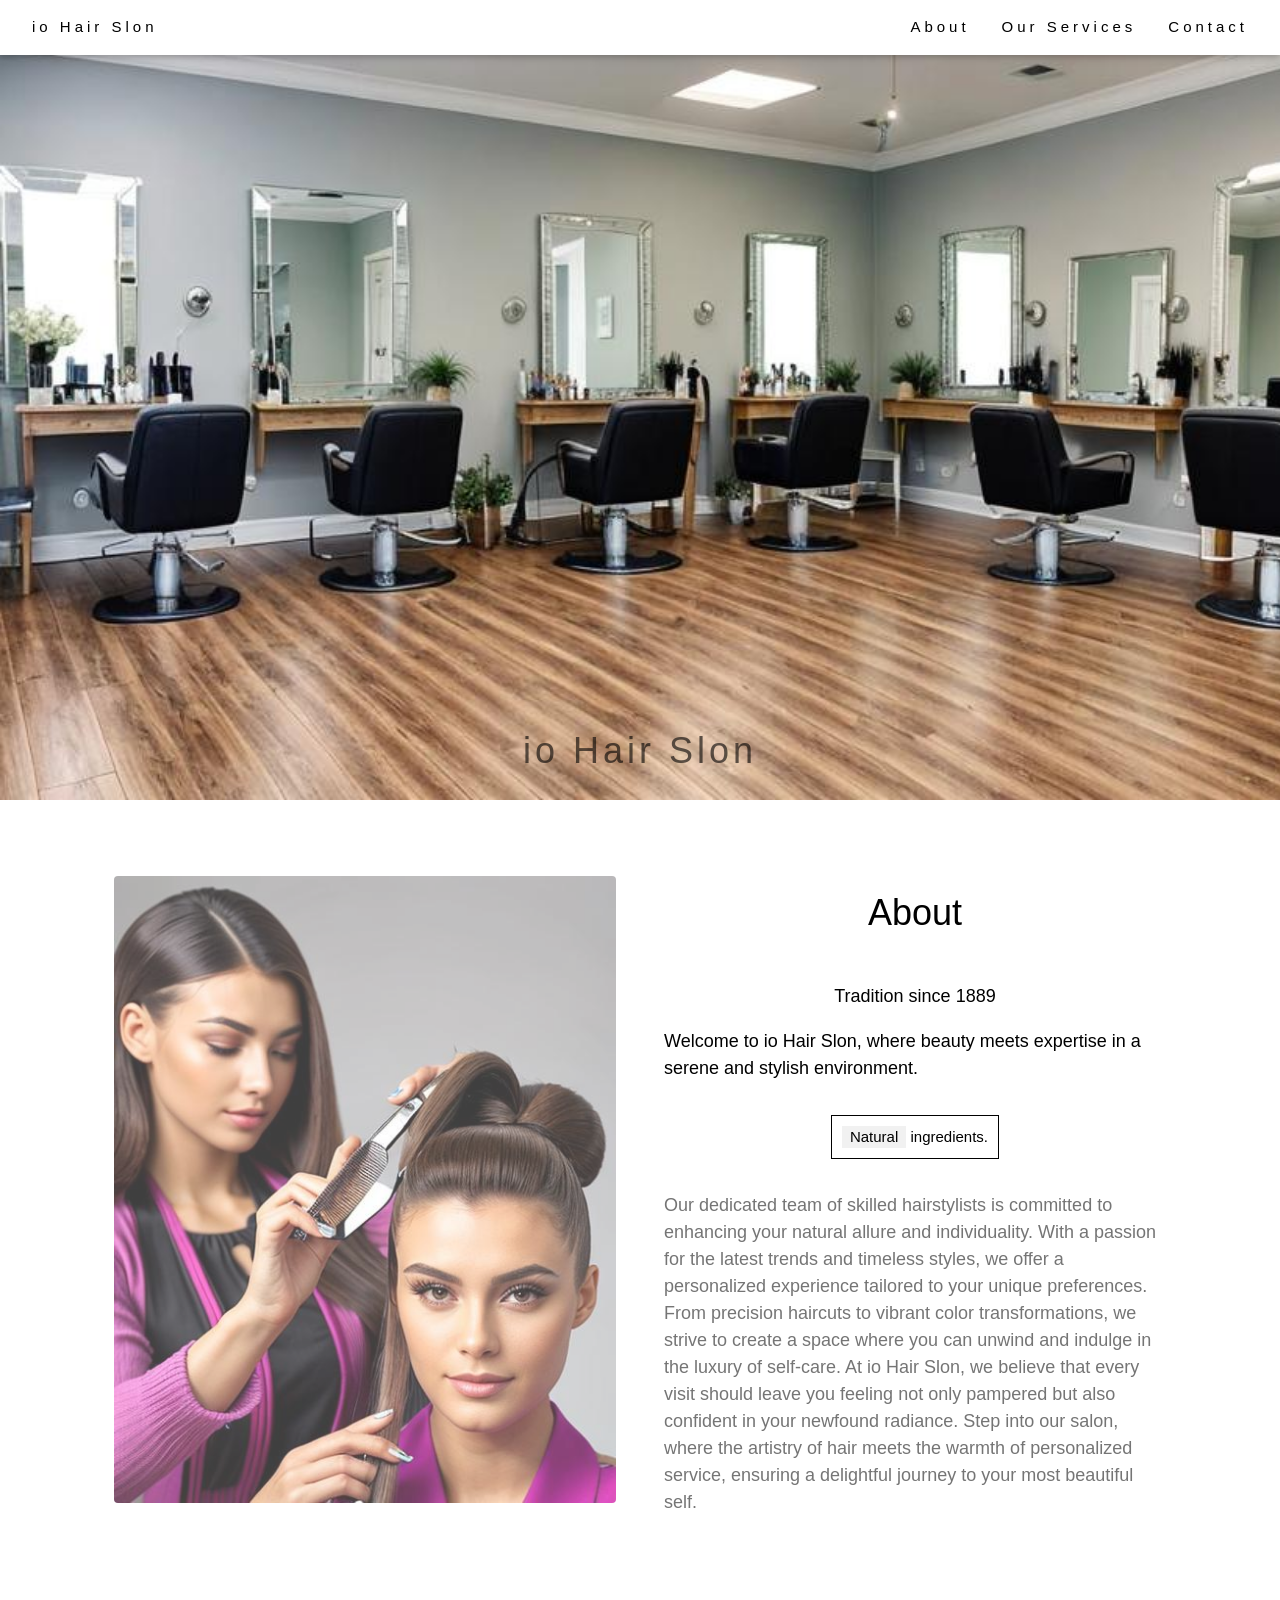
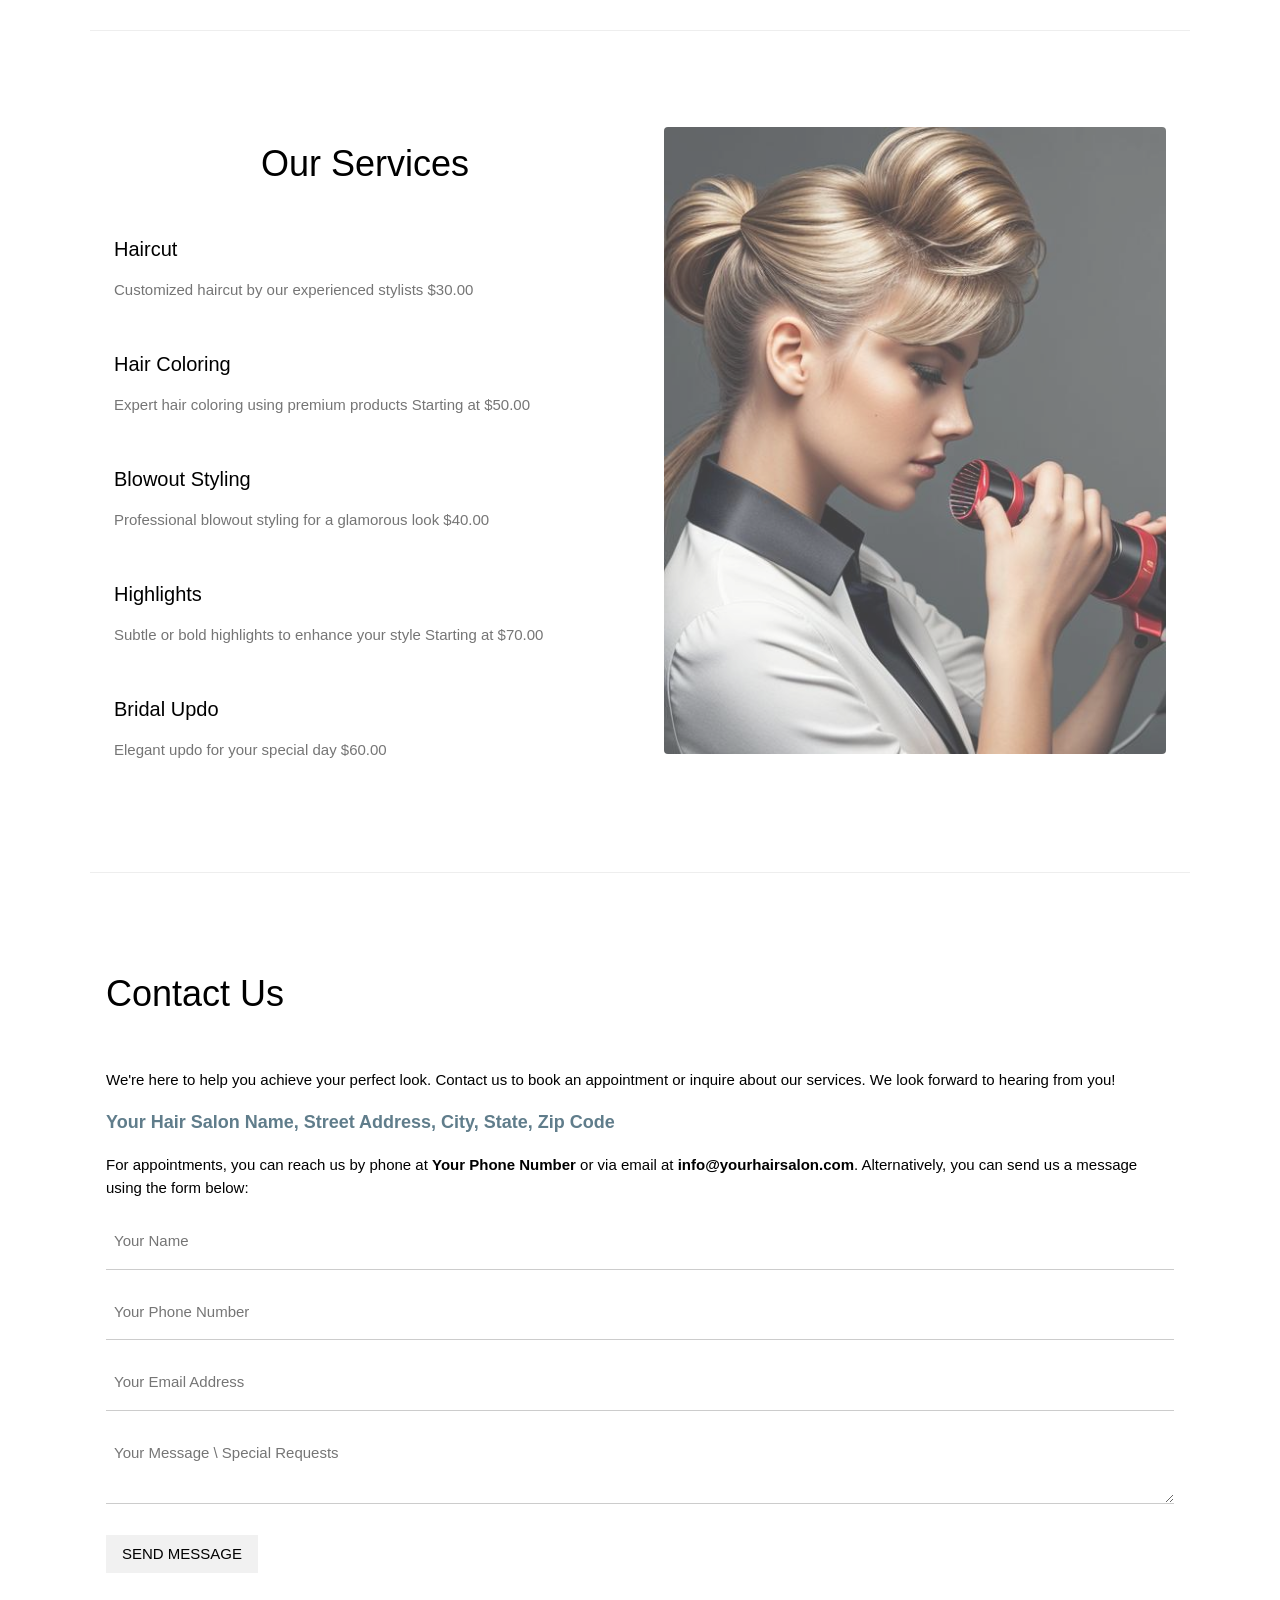
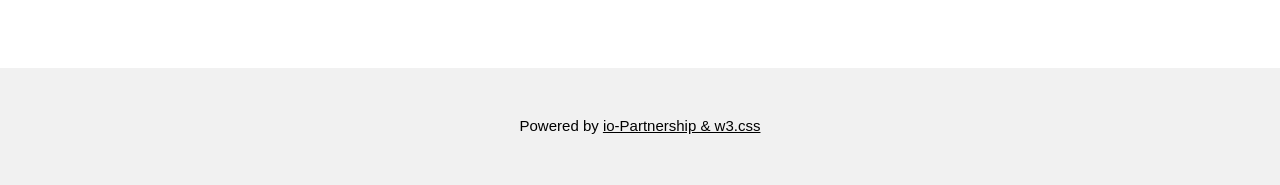
==== index2.html @ a85abbee "first commit" ====
<!DOCTYPE html>
<html lang="en">
<head>
  <meta charset="UTF-8">
  <meta name="viewport" content="width=device-width, initial-scale=1">
  <title>io Hair Slon</title>
  <link rel="stylesheet" href="https://www.w3schools.com/w3css/4/w3.css">
  <link rel="stylesheet" href="styles.css">
</head>
<body>

<!-- Navbar (sit on top) -->
<div class="w3-top">
  <div class="w3-bar w3-white w3-padding w3-card" style="letter-spacing:4px;">
    <a href="#home" class="w3-bar-item w3-button">io Hair Slon</a>
    <!-- Right-sided navbar links. Hide them on small screens -->
    <div class="w3-right w3-hide-small">
      <a href="#about" class="w3-bar-item w3-button">About</a>
      <a href="#Our Services" class="w3-bar-item w3-button">Our Services</a>
      <a href="#contact" class="w3-bar-item w3-button">Contact</a>
    </div>
  </div>
</div>

<!-- Header -->
<header class="w3-display-container w3-content w3-wide" style="max-width:1600px;min-width:500px" id="home">
  <img src="/assets/slon-floor.jpeg" alt="Hamburger Catering" width="1400" height="800">
  <div class="w3-display-bottommiddle w3-padding-large w3-opacity">
    <h1 class="w3-xxlarge">io Hair Slon</h1>
  </div>
</header>

<!-- Page content -->
<div class="w3-content" style="max-width:1100px">

  <!-- About Section -->
  <div class="w3-row w3-padding-64" id="about">
    <div class="w3-col m6 w3-padding-large w3-hide-small">
      <img src="assets/models.jpeg" class="w3-round w3-image w3-opacity-min" alt="Table Setting" width="600" height="750">
    </div>

    <div class="w3-col m6 w3-padding-large">
      <h1 class="w3-center">About</h1><br>
      <h5 class="w3-center">Tradition since 1889</h5>
      <p class="w3-large">Welcome to io Hair Slon, where beauty meets expertise in a serene and stylish environment.</p> 
    
      <div style="text-align: center;">
        <p style="display: inline-block; padding: 10px; border: 1px solid #000;"><span class="w3-tag w3-light-grey">Natural</span> ingredients.</p>
      </div>

      <p class="w3-large w3-text-grey w3-hide-medium">Our dedicated team of skilled hairstylists is committed to enhancing your natural allure and individuality. With a passion for the latest trends and timeless styles, we offer a personalized experience tailored to your unique preferences. From precision haircuts to vibrant color transformations, we strive to create a space where you can unwind and indulge in the luxury of self-care. At io Hair Slon, we believe that every visit should leave you feeling not only pampered but also confident in your newfound radiance. Step into our salon, where the artistry of hair meets the warmth of personalized service, ensuring a delightful journey to your most beautiful self.</p>
    </div>
  </div>
  
  <hr>
  
  <!-- Menu Section -->
  <!-- Services Section -->
<div class="w3-row w3-padding-64" id="Our Services">
  <div class="w3-col l6 w3-padding-large">
    <h1 class="w3-center">Our Services</h1><br>

    <h4>Haircut</h4>
    <p class="w3-text-grey">Customized haircut by our experienced stylists  $30.00</p><br>

    <h4>Hair Coloring</h4>
    <p class="w3-text-grey">Expert hair coloring using premium products  Starting at $50.00</p><br>

    <h4>Blowout Styling</h4>
    <p class="w3-text-grey">Professional blowout styling for a glamorous look  $40.00</p><br>

    <h4>Highlights</h4>
    <p class="w3-text-grey">Subtle or bold highlights to enhance your style  Starting at $70.00</p><br>

    <h4>Bridal Updo</h4>
    <p class="w3-text-grey">Elegant updo for your special day  $60.00</p>
  </div>

  <div class="w3-col l6 w3-padding-large">
    <img src="assets/Blower.jpeg" class="w3-round w3-image w3-opacity-min" alt="Services" style="width:100%">
  </div>
</div>

  <hr>

  <!-- Contact Section -->
  <div class="w3-container w3-padding-64" id="contact">
  <h1>Contact Us</h1><br>
  <p>We're here to help you achieve your perfect look. Contact us to book an appointment or inquire about our services. We look forward to hearing from you!</p>
  <p class="w3-text-blue-grey w3-large"><b>Your Hair Salon Name, Street Address, City, State, Zip Code</b></p>
  <p>For appointments, you can reach us by phone at <b>Your Phone Number</b> or via email at <b>info@yourhairsalon.com</b>. Alternatively, you can send us a message using the form below:</p>
  <form action="/contact_form.php" method="post">
    <p><input class="w3-input w3-padding-16" type="text" placeholder="Your Name" required name="Name"></p>
    <p><input class="w3-input w3-padding-16" type="tel" placeholder="Your Phone Number" required name="PhoneNumber"></p>
    <p><input class="w3-input w3-padding-16" type="email" placeholder="Your Email Address" required name="Email"></p>
    <p><textarea class="w3-input w3-padding-16" placeholder="Your Message \ Special Requests" required name="Message"></textarea></p>
    <p><button class="w3-button w3-light-grey w3-section" type="submit">SEND MESSAGE</button></p>
  </form>
</div>

  <!-- <div class="w3-container w3-padding-64" id="contact">
    <h1>Contact</h1><br>
    <p>We offer full-service catering for any event, large or small. We understand your needs and we will cater the food to satisfy the biggest criteria of them all, both look and taste. Do not hesitate to contact us.</p>
    <p class="w3-text-blue-grey w3-large"><b>Catering Service, 42nd Living St, 43043 New York, NY</b></p>
    <p>You can also contact us by phone 00553123-2323 or email catering@catering.com, or you can send us a message here:</p>
    <form action="/action_page.php" target="_blank">
      <p><input class="w3-input w3-padding-16" type="text" placeholder="Name" required name="Name"></p>
      <p><input class="w3-input w3-padding-16" type="number" placeholder="How many people" required name="People"></p>
      <p><input class="w3-input w3-padding-16" type="datetime-local" placeholder="Date and time" required name="date" value="2020-11-16T20:00"></p>
      <p><input class="w3-input w3-padding-16" type="text" placeholder="Message \ Special requirements" required name="Message"></p>
      <p><button class="w3-button w3-light-grey w3-section" type="submit">SEND MESSAGE</button></p>
    </form>
  </div> -->
  
<!-- End page content -->
</div>

<!-- Footer -->
<footer class="w3-center w3-light-grey w3-padding-32">
  <p>Powered by <a href="" title="W3.CSS" target="_blank" class="w3-hover-text-green">io-Partnership & w3.css</a></p>
</footer>

</body>
</html>
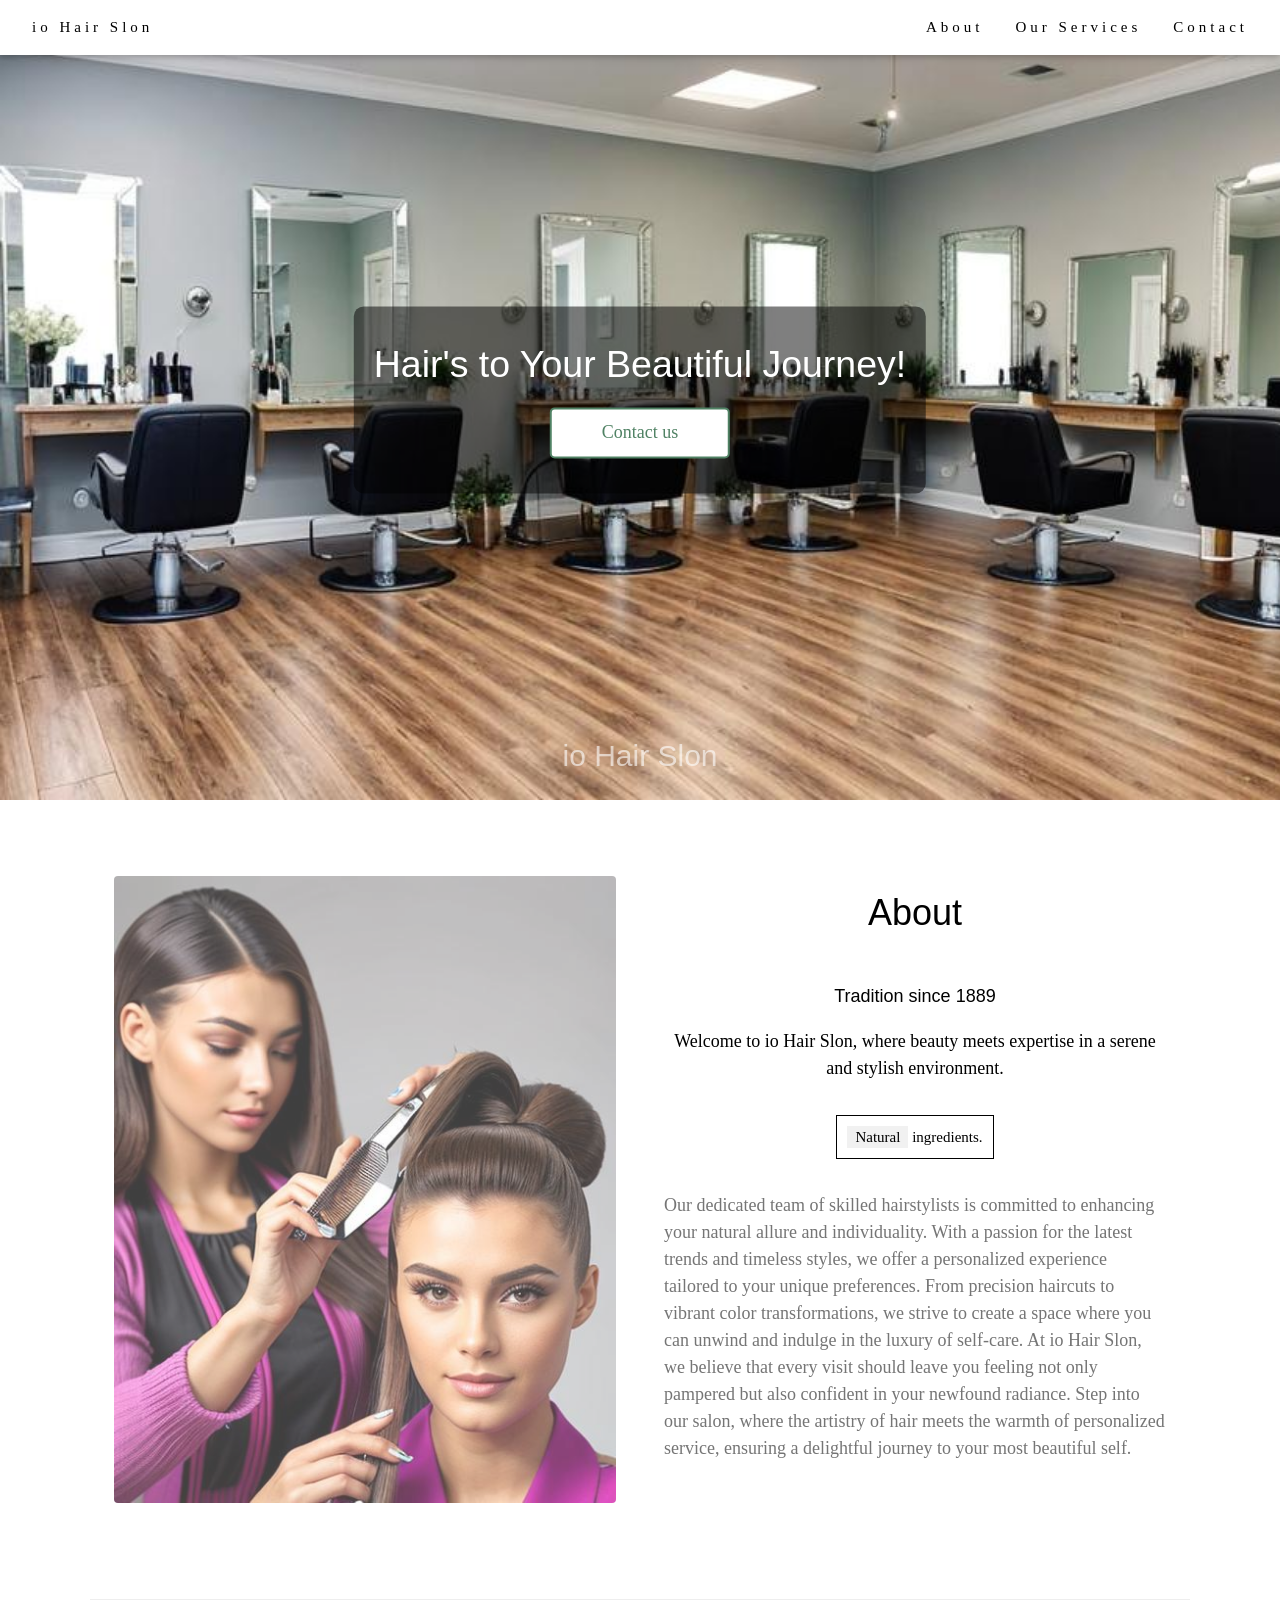
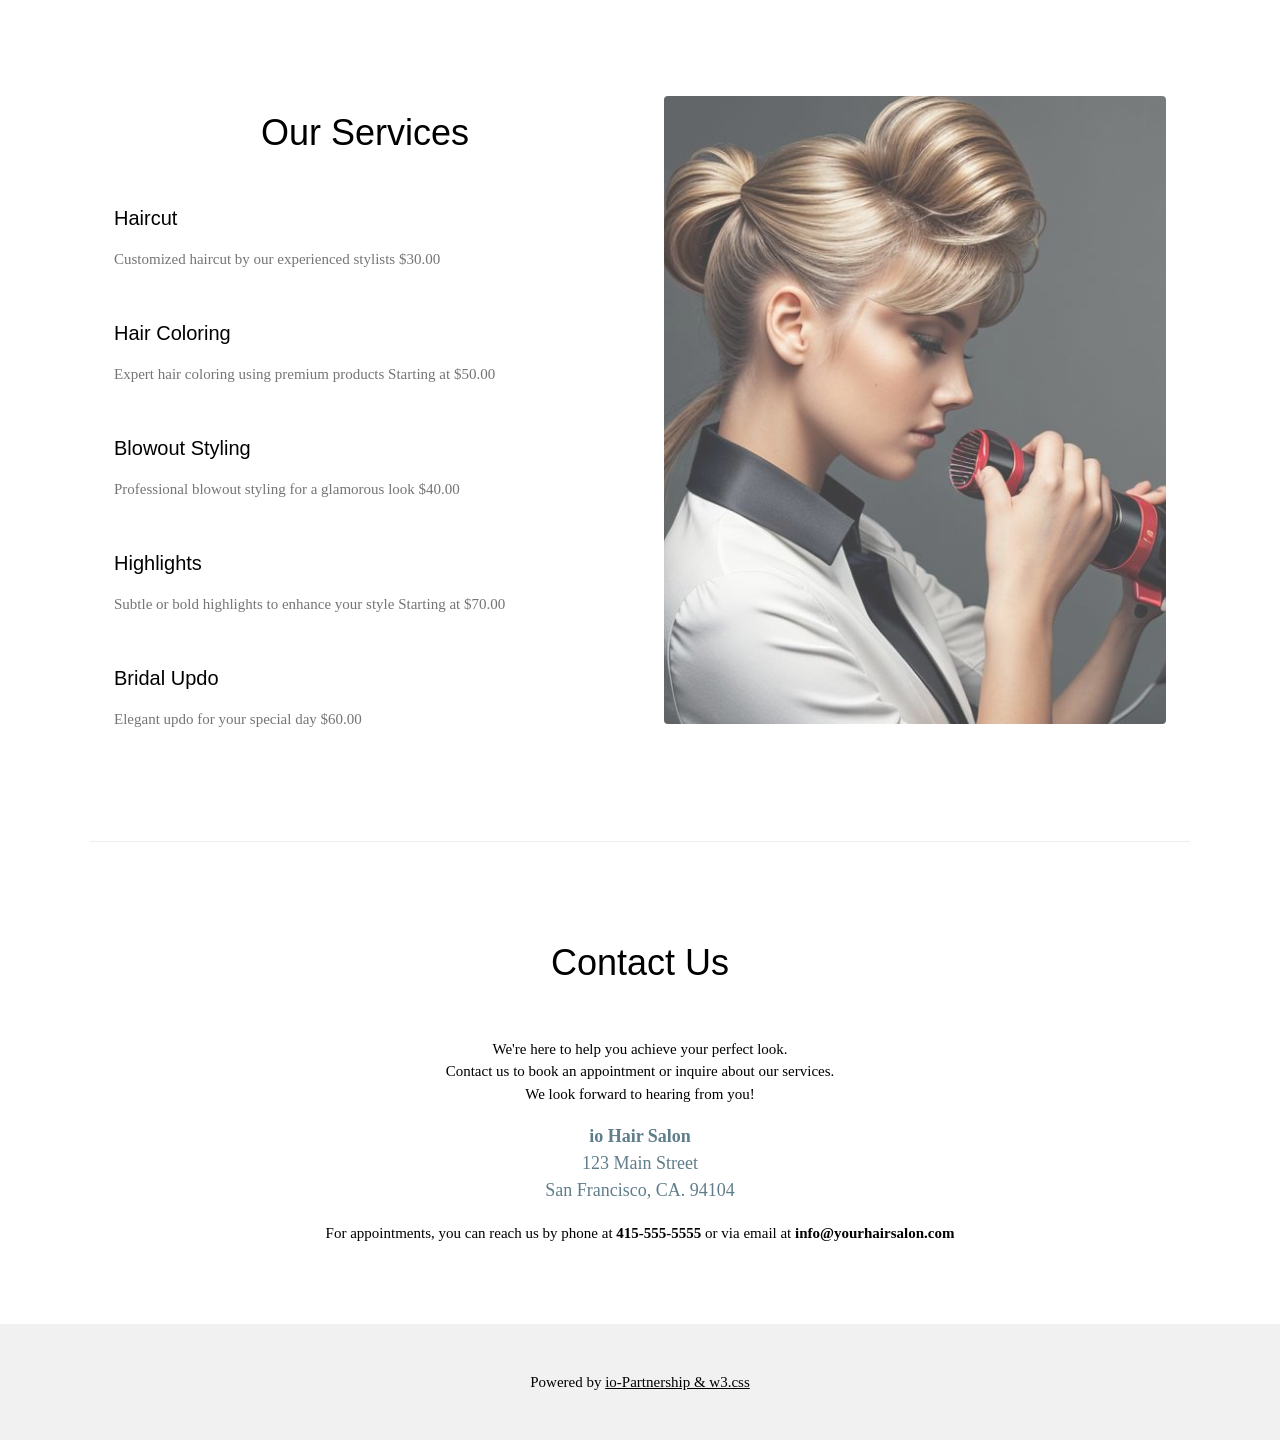
==== commit 14db8d69: "action button and contact section" ====
--- a/index2.html
+++ b/index2.html
@@ -1,104 +1,210 @@
+<!-- index.html -->
 <!DOCTYPE html>
 <html lang="en">
-<head>
-  <meta charset="UTF-8">
-  <meta name="viewport" content="width=device-width, initial-scale=1">
-  <title>io Hair Slon</title>
-  <link rel="stylesheet" href="https://www.w3schools.com/w3css/4/w3.css">
-  <link rel="stylesheet" href="styles.css">
-</head>
-<body>
-
-<!-- Navbar (sit on top) -->
-<div class="w3-top">
-  <div class="w3-bar w3-white w3-padding w3-card" style="letter-spacing:4px;">
-    <a href="#home" class="w3-bar-item w3-button">io Hair Slon</a>
-    <!-- Right-sided navbar links. Hide them on small screens -->
-    <div class="w3-right w3-hide-small">
-      <a href="#about" class="w3-bar-item w3-button">About</a>
-      <a href="#Our Services" class="w3-bar-item w3-button">Our Services</a>
-      <a href="#contact" class="w3-bar-item w3-button">Contact</a>
+  <head>
+    <meta charset="UTF-8" />
+    <meta name="viewport" content="width=device-width, initial-scale=1" />
+    <title>io Hair Slon</title>
+    <link rel="stylesheet" href="https://www.w3schools.com/w3css/4/w3.css" />
+    <link rel="stylesheet" href="index.css">
+  </head>
+  <body>
+    <!-- Navbar (sit on top) -->
+    <div class="w3-top">
+      <div
+        class="w3-bar w3-white w3-padding w3-card"
+        style="letter-spacing: 4px"
+      >
+        <a href="#home" class="w3-bar-item w3-button">io Hair Slon</a>
+        <!-- Right-sided navbar links. Hide them on small screens -->
+        <div class="w3-right w3-hide-small">
+          <a href="#about" class="w3-bar-item w3-button">About</a>
+          <a href="#Our Services" class="w3-bar-item w3-button">Our Services</a>
+          <a href="#contact" class="w3-bar-item w3-button">Contact</a>
+        </div>
+      </div>
+    </div>
+
+    <!-- Header -->
+<header class="custom-header">
+  <img src="/assets/slon-floor.jpeg" alt="Hamburger Catering" width="1400" height="800" />
+
+  <div class="w3-display-middle">
+    <div class="custom-overlay">
+      <h1 class="custom-heading">Hair's to Your Beautiful Journey!</h1>
+      <button onclick="location.href='#contact'" class="custom-button" >Contact us</button>
     </div>
   </div>
-</div>
-
-<!-- Header -->
-<header class="w3-display-container w3-content w3-wide" style="max-width:1600px;min-width:500px" id="home">
-  <img src="/assets/slon-floor.jpeg" alt="Hamburger Catering" width="1400" height="800">
+
   <div class="w3-display-bottommiddle w3-padding-large w3-opacity">
-    <h1 class="w3-xxlarge">io Hair Slon</h1>
+    <h1 class="custom-subheading">io Hair Slon</h1>
   </div>
 </header>
 
-<!-- Page content -->
-<div class="w3-content" style="max-width:1100px">
-
-  <!-- About Section -->
-  <div class="w3-row w3-padding-64" id="about">
-    <div class="w3-col m6 w3-padding-large w3-hide-small">
-      <img src="assets/models.jpeg" class="w3-round w3-image w3-opacity-min" alt="Table Setting" width="600" height="750">
-    </div>
-
-    <div class="w3-col m6 w3-padding-large">
-      <h1 class="w3-center">About</h1><br>
-      <h5 class="w3-center">Tradition since 1889</h5>
-      <p class="w3-large">Welcome to io Hair Slon, where beauty meets expertise in a serene and stylish environment.</p> 
-    
-      <div style="text-align: center;">
-        <p style="display: inline-block; padding: 10px; border: 1px solid #000;"><span class="w3-tag w3-light-grey">Natural</span> ingredients.</p>
-      </div>
-
-      <p class="w3-large w3-text-grey w3-hide-medium">Our dedicated team of skilled hairstylists is committed to enhancing your natural allure and individuality. With a passion for the latest trends and timeless styles, we offer a personalized experience tailored to your unique preferences. From precision haircuts to vibrant color transformations, we strive to create a space where you can unwind and indulge in the luxury of self-care. At io Hair Slon, we believe that every visit should leave you feeling not only pampered but also confident in your newfound radiance. Step into our salon, where the artistry of hair meets the warmth of personalized service, ensuring a delightful journey to your most beautiful self.</p>
-    </div>
-  </div>
-  
-  <hr>
-  
-  <!-- Menu Section -->
-  <!-- Services Section -->
-<div class="w3-row w3-padding-64" id="Our Services">
-  <div class="w3-col l6 w3-padding-large">
-    <h1 class="w3-center">Our Services</h1><br>
-
-    <h4>Haircut</h4>
-    <p class="w3-text-grey">Customized haircut by our experienced stylists  $30.00</p><br>
-
-    <h4>Hair Coloring</h4>
-    <p class="w3-text-grey">Expert hair coloring using premium products  Starting at $50.00</p><br>
-
-    <h4>Blowout Styling</h4>
-    <p class="w3-text-grey">Professional blowout styling for a glamorous look  $40.00</p><br>
-
-    <h4>Highlights</h4>
-    <p class="w3-text-grey">Subtle or bold highlights to enhance your style  Starting at $70.00</p><br>
-
-    <h4>Bridal Updo</h4>
-    <p class="w3-text-grey">Elegant updo for your special day  $60.00</p>
-  </div>
-
-  <div class="w3-col l6 w3-padding-large">
-    <img src="assets/Blower.jpeg" class="w3-round w3-image w3-opacity-min" alt="Services" style="width:100%">
-  </div>
-</div>
-
-  <hr>
-
-  <!-- Contact Section -->
-  <div class="w3-container w3-padding-64" id="contact">
-  <h1>Contact Us</h1><br>
-  <p>We're here to help you achieve your perfect look. Contact us to book an appointment or inquire about our services. We look forward to hearing from you!</p>
-  <p class="w3-text-blue-grey w3-large"><b>Your Hair Salon Name, Street Address, City, State, Zip Code</b></p>
-  <p>For appointments, you can reach us by phone at <b>Your Phone Number</b> or via email at <b>info@yourhairsalon.com</b>. Alternatively, you can send us a message using the form below:</p>
-  <form action="/contact_form.php" method="post">
-    <p><input class="w3-input w3-padding-16" type="text" placeholder="Your Name" required name="Name"></p>
-    <p><input class="w3-input w3-padding-16" type="tel" placeholder="Your Phone Number" required name="PhoneNumber"></p>
-    <p><input class="w3-input w3-padding-16" type="email" placeholder="Your Email Address" required name="Email"></p>
-    <p><textarea class="w3-input w3-padding-16" placeholder="Your Message \ Special Requests" required name="Message"></textarea></p>
-    <p><button class="w3-button w3-light-grey w3-section" type="submit">SEND MESSAGE</button></p>
-  </form>
-</div>
-
-  <!-- <div class="w3-container w3-padding-64" id="contact">
+    <!-- Page content -->
+    <div class="w3-content" style="max-width: 1100px">
+      <!-- About Section -->
+      <div class="w3-row w3-padding-64" id="about">
+        <div class="w3-col m6 w3-padding-large w3-hide-small">
+          <img
+            src="assets/models.jpeg"
+            class="w3-round w3-image w3-opacity-min"
+            alt="Table Setting"
+            width="600"
+            height="750"
+          />
+        </div>
+
+        <div class="w3-col m6 w3-padding-large">
+          <h1 class="w3-center">About</h1>
+          <br />
+          <h5 class="w3-center">Tradition since 1889</h5>
+          <p class="w3-large w3-center">
+            Welcome to io Hair Slon, where beauty meets expertise in a serene
+            and stylish environment.
+          </p>
+
+          <div style="text-align: center">
+            <p
+              style="
+                display: inline-block;
+                padding: 10px;
+                border: 1px solid #000;
+              "
+            >
+              <span class="w3-tag w3-light-grey">Natural</span> ingredients.
+            </p>
+          </div>
+
+          <p class="w3-large w3-text-grey w3-hide-medium">
+            Our dedicated team of skilled hairstylists is committed to enhancing
+            your natural allure and individuality. With a passion for the latest
+            trends and timeless styles, we offer a personalized experience
+            tailored to your unique preferences. From precision haircuts to
+            vibrant color transformations, we strive to create a space where you
+            can unwind and indulge in the luxury of self-care. At io Hair Slon,
+            we believe that every visit should leave you feeling not only
+            pampered but also confident in your newfound radiance. Step into our
+            salon, where the artistry of hair meets the warmth of personalized
+            service, ensuring a delightful journey to your most beautiful self.
+          </p>
+        </div>
+      </div>
+
+      <hr />
+
+      <!-- Menu Section -->
+      <!-- Services Section -->
+      <div class="w3-row w3-padding-64" id="Our Services">
+        <div class="w3-col l6 w3-padding-large">
+          <h1 class="w3-center">Our Services</h1>
+          <br />
+
+          <h4>Haircut</h4>
+          <p class="w3-text-grey">
+            Customized haircut by our experienced stylists $30.00
+          </p>
+          <br />
+
+          <h4>Hair Coloring</h4>
+          <p class="w3-text-grey">
+            Expert hair coloring using premium products Starting at $50.00
+          </p>
+          <br />
+
+          <h4>Blowout Styling</h4>
+          <p class="w3-text-grey">
+            Professional blowout styling for a glamorous look $40.00
+          </p>
+          <br />
+
+          <h4>Highlights</h4>
+          <p class="w3-text-grey">
+            Subtle or bold highlights to enhance your style Starting at $70.00
+          </p>
+          <br />
+
+          <h4>Bridal Updo</h4>
+          <p class="w3-text-grey">Elegant updo for your special day $60.00</p>
+        </div>
+
+        <div class="w3-col l6 w3-padding-large">
+          <img
+            src="assets/Blower.jpeg"
+            class="w3-round w3-image w3-opacity-min"
+            alt="Services"
+            style="width: 100%"
+          />
+        </div>
+      </div>
+
+      <hr />
+
+      <!-- Contact Section -->
+      <div class="w3-container w3-padding-64 w3-center" id="contact">
+        <h1>Contact Us</h1>
+        <br />
+        <p>
+          We're here to help you achieve your perfect look. <br> 
+          Contact us to book an appointment or inquire about our services.<br> 
+          We look forward to hearing from you!
+        </p>
+        <p class="w3-text-blue-grey w3-large">
+          <b>io Hair Salon </b> <br>
+            123 Main Street <br>
+            San Francisco, CA. 94104
+        </p>
+        <p>
+          For appointments, you can reach us by phone at
+          <b>415-555-5555</b> or via email at
+          <b>info@yourhairsalon.com</b> 
+          <!-- Alternatively, you can send us a message using the form below: -->
+        </p>
+        <!-- <form action="/contact_form.php" method="post">
+          <p>
+            <input
+              class="w3-input w3-padding-16"
+              type="text"
+              placeholder="Your Name"
+              required
+              name="Name"
+            />
+          </p>
+          <p>
+            <input
+              class="w3-input w3-padding-16"
+              type="tel"
+              placeholder="Your Phone Number"
+              required
+              name="PhoneNumber"
+            />
+          </p>
+          <p>
+            <input
+              class="w3-input w3-padding-16"
+              type="email"
+              placeholder="Your Email Address"
+              required
+              name="Email"
+            />
+          </p>
+          <p>
+            <textarea
+              class="w3-input w3-padding-16"
+              placeholder="Your Message \ Special Requests"
+              required
+              name="Message"
+            ></textarea>
+          </p>
+          <p>
+            <button class="w3-button w3-light-grey w3-section" type="submit">
+              SEND MESSAGE
+            </button>
+          </p>
+        </form> -->
+      </div>
+
+      <!-- <div class="w3-container w3-padding-64" id="contact">
     <h1>Contact</h1><br>
     <p>We offer full-service catering for any event, large or small. We understand your needs and we will cater the food to satisfy the biggest criteria of them all, both look and taste. Do not hesitate to contact us.</p>
     <p class="w3-text-blue-grey w3-large"><b>Catering Service, 42nd Living St, 43043 New York, NY</b></p>
@@ -111,14 +217,18 @@
       <p><button class="w3-button w3-light-grey w3-section" type="submit">SEND MESSAGE</button></p>
     </form>
   </div> -->
-  
-<!-- End page content -->
-</div>
-
-<!-- Footer -->
-<footer class="w3-center w3-light-grey w3-padding-32">
-  <p>Powered by <a href="" title="W3.CSS" target="_blank" class="w3-hover-text-green">io-Partnership & w3.css</a></p>
-</footer>
-
-</body>
+
+      <!-- End page content -->
+    </div>
+
+    <!-- Footer -->
+    <footer class="w3-center w3-light-grey w3-padding-32">
+      <p>
+        Powered by
+        <a href="" title="W3.CSS" target="_blank" class="w3-hover-text-green"
+          >io-Partnership & w3.css</a
+        >
+      </p>
+    </footer>
+  </body>
 </html>
--- a/index.css
+++ b/index.css
@@ -0,0 +1,96 @@
+/* index.css */
+
+body {
+  font-family: "Times New Roman", Georgia, Serif;
+  margin: 0;
+}
+
+.custom-header {
+  position: relative;
+}
+
+.custom-overlay {
+  background-color: rgba(0, 0, 0, 0.5);
+  padding: 20px;
+  border-radius: 10px;
+  text-align: center;
+}
+
+.custom-heading {
+  font-size: 2.5em;
+  color: white;
+}
+
+.custom-button {
+  display: block;
+  margin: 15px auto;
+  padding: 10px 50px;
+  background-color: white;
+  color: #508264;
+  border: 2px solid #508264;
+  border-radius: 5px;
+  font-size: 1.2em;
+  cursor: pointer;
+}
+
+.custom-button:hover {
+  background-color: #508264;
+  color: white;
+}
+
+.custom-subheading {
+  font-size: 2em;
+  color: white;
+}
+
+
+
+
+
+/* body {
+  font-family: "Times New Roman", Georgia, Serif;
+}
+
+h1, h2, h3, h4, h5, h6 {
+  font-family: "Playfair Display";
+  letter-spacing: 5px;
+}
+
+
+.w3-display-middle h1 {
+  font-size: 2.5em; 
+  text-align: center;
+  white-space: nowrap; 
+  overflow: hidden; 
+}
+
+@media screen and (min-width: 768px) {
+  .w3-display-middle h1 {
+    white-space: normal; 
+  }
+}
+
+.custom-heading {
+  font-size: 2.5em; 
+  color: white;
+}
+
+.custom-button {
+  display: block;
+  margin: 15px auto; 
+  width: 250px; 
+}
+
+.custom-overlay {
+  background-color: rgba(0, 0, 0, 0.748); 
+  padding: 20px;
+  border-radius: 10px;
+  display: inline-block;
+}
+
+@media screen and (min-width: 768px) {
+  .custom-button {
+    width: 300px; 
+  }
+} */
+
